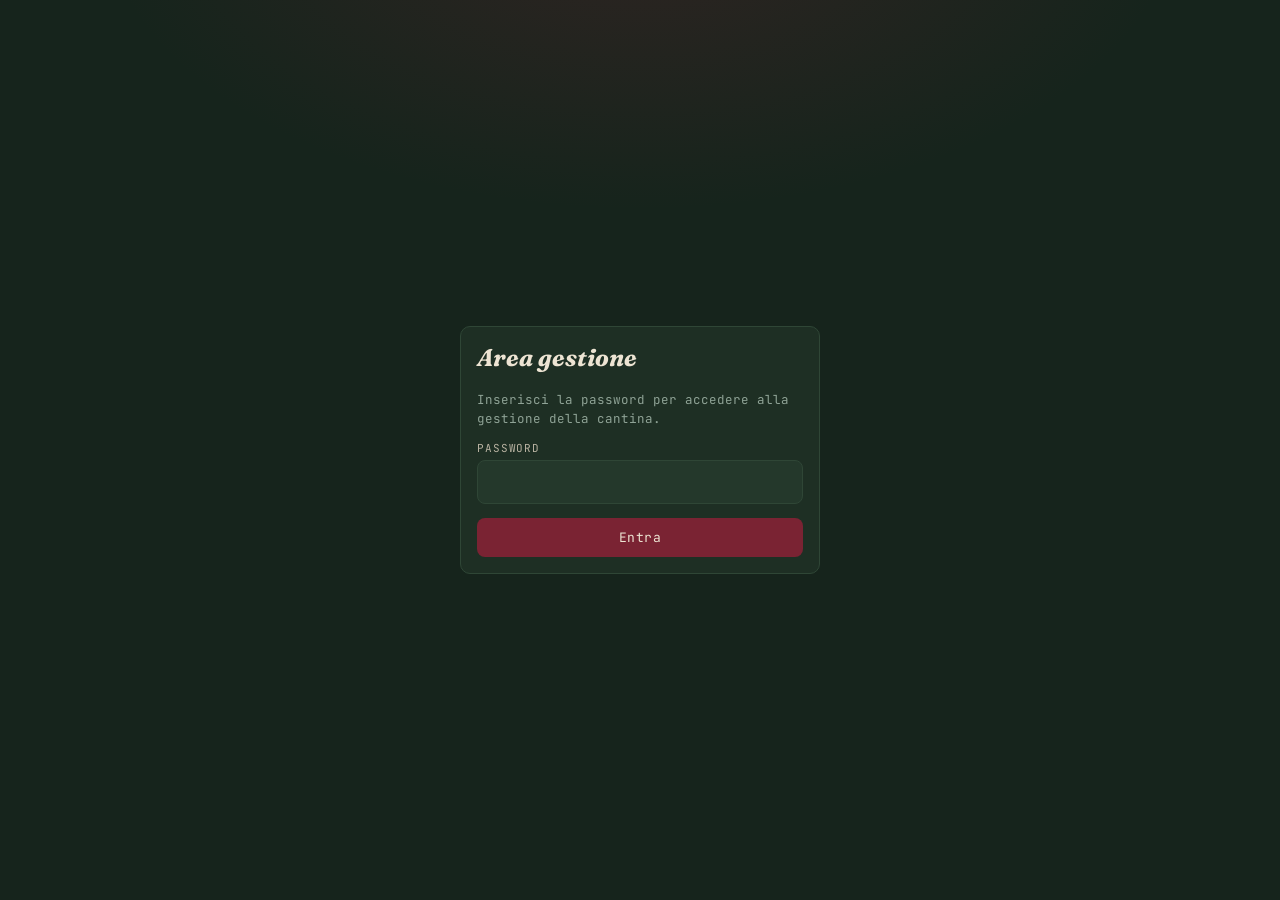
==== admin.html @ 72add6be "Add files via upload" ====
<!DOCTYPE html>
<html lang="it">
<head>
<meta charset="UTF-8">
<meta name="viewport" content="width=device-width, initial-scale=1.0">
<title>Enoteca — Gestione</title>
<link rel="stylesheet" href="style.css">
<meta name="robots" content="noindex, nofollow">
</head>
<body>

<!-- Cancello password -->
<div class="gate" id="gate">
  <div class="card">
    <h2>Area gestione</h2>
    <p class="hint">Inserisci la password per accedere alla gestione della cantina.</p>
    <label for="pwd">Password</label>
    <input type="password" id="pwd" autocomplete="current-password" inputmode="text">
    <button class="btn-primary" id="btn-entra">Entra</button>
    <p class="hint" id="pwd-errore" style="color:var(--ink-red); display:none;">Password errata.</p>
  </div>
</div>

<!-- Configurazione connessione GitHub (prima volta) -->
<div class="gate" id="gh-setup" style="display:none;">
  <div class="card">
    <h2>Collega il repository</h2>
    <p class="hint">Questi dati restano salvati solo su questo telefono/browser e servono per salvare le modifiche direttamente su GitHub.</p>
    <label for="gh-owner">Utente/organizzazione GitHub</label>
    <input type="text" id="gh-owner" placeholder="es. mario-bar">
    <label for="gh-repo">Nome repository</label>
    <input type="text" id="gh-repo" placeholder="es. enoteca-sito">
    <label for="gh-branch">Branch</label>
    <input type="text" id="gh-branch" placeholder="main" value="main">
    <label for="gh-path">Percorso file dati</label>
    <input type="text" id="gh-path" placeholder="data/wines.json" value="data/wines.json">
    <label for="gh-token">Token GitHub (permesso di scrittura)</label>
    <input type="password" id="gh-token" placeholder="ghp_xxxxxxxxxxxx" autocomplete="off">
    <button class="btn-primary" id="btn-salva-config">Salva e connetti</button>
    <p class="hint" id="gh-errore" style="color:var(--ink-red); display:none;"></p>
  </div>
</div>

<!-- App gestione -->
<div class="wrap" id="app" style="display:none;">

  <div class="admin-header">
    <h1>Cantina</h1>
    <a href="#" class="link-small" id="btn-disconnetti">Esci</a>
  </div>

  <nav class="filters" id="filters"></nav>

  <div id="lista"></div>

</div>

<button class="fab" id="fab-aggiungi" style="display:none;" aria-label="Aggiungi vino">+</button>

<!-- Foglio aggiunta nuovo vino -->
<div class="sheet-backdrop" id="sheet-backdrop">
  <div class="sheet">
    <h3>Nuovo vino</h3>
    <label for="f-tipo">Tipologia</label>
    <select id="f-tipo">
      <option value="Bianco">Bianco</option>
      <option value="Bollicine">Bollicine</option>
      <option value="Rosso">Rosso</option>
    </select>
    <label for="f-nome">Nome vino</label>
    <input type="text" id="f-nome" placeholder="es. Sassicaia">
    <div class="row-2">
      <div>
        <label for="f-prezzo">Prezzo (€)</label>
        <input type="number" id="f-prezzo" min="0" step="0.5" placeholder="es. 12">
      </div>
      <div>
        <label for="f-quantita">Bottiglie</label>
        <input type="number" id="f-quantita" min="0" step="1" placeholder="es. 6">
      </div>
    </div>
    <button class="btn-primary" id="btn-salva-vino">Aggiungi alla cantina</button>
    <button class="btn-ghost" id="btn-annulla-vino" style="width:100%; margin-top:10px;">Annulla</button>
  </div>
</div>

<div class="toast" id="toast"></div>

<script src="common.js"></script>
<script src="admin.js"></script>
</body>
</html>
---- style.css ----
/* =========================================================
   Enoteca — sistema di design "vetro di bottiglia"
   ========================================================= */

@import url('https://fonts.googleapis.com/css2?family=Fraunces:ital,opsz,wght@0,9..144,400;0,9..144,600;0,9..144,700;1,9..144,500&family=JetBrains+Mono:wght@400;500;700&display=swap');

:root {
  --bg: #16241c;
  --bg-elevated: #1e2f24;
  --bg-elevated-2: #24382b;
  --line: #2f4636;
  --burgundy: #7a2333;
  --burgundy-bright: #9c3247;
  --gold: #c9a227;
  --gold-soft: #d8bd6a;
  --parchment: #ede4d3;
  --parchment-dim: #b9b3a2;
  --muted: #8fa396;
  --ink-red: #a32638;

  --dot-bianco: #e8d9a0;
  --dot-bollicine: #d4af37;
  --dot-rosso: #7a1f2b;

  --radius: 10px;
  --font-display: 'Fraunces', 'Iowan Old Style', serif;
  --font-mono: 'JetBrains Mono', 'Courier New', monospace;
}

* { box-sizing: border-box; }

html, body {
  margin: 0;
  padding: 0;
  background: var(--bg);
  color: var(--parchment);
  font-family: var(--font-display);
  -webkit-tap-highlight-color: transparent;
}

body {
  background-image:
    radial-gradient(ellipse 900px 500px at 50% -10%, rgba(122,35,51,0.25), transparent 60%);
  min-height: 100vh;
}

.wrap {
  max-width: 640px;
  margin: 0 auto;
  padding: 24px 18px 64px;
}

/* ---------- Header ---------- */
.site-header {
  text-align: center;
  padding: 12px 0 22px;
  border-bottom: 1px solid var(--line);
  margin-bottom: 18px;
}

.site-header .eyebrow {
  font-family: var(--font-mono);
  font-size: 11px;
  letter-spacing: 0.28em;
  text-transform: uppercase;
  color: var(--gold-soft);
}

.site-header h1 {
  font-family: var(--font-display);
  font-weight: 600;
  font-style: italic;
  font-size: clamp(32px, 9vw, 44px);
  margin: 6px 0 4px;
  color: var(--parchment);
}

.site-header p {
  color: var(--muted);
  font-size: 14px;
  margin: 0;
}

/* ---------- Filter pills (tipologia) ---------- */
.filters {
  display: flex;
  gap: 8px;
  overflow-x: auto;
  padding: 4px 2px 18px;
  scrollbar-width: none;
}
.filters::-webkit-scrollbar { display: none; }

.pill {
  flex: 0 0 auto;
  padding: 8px 16px;
  border-radius: 999px;
  border: 1px solid var(--line);
  background: var(--bg-elevated);
  color: var(--parchment-dim);
  font-family: var(--font-mono);
  font-size: 12.5px;
  letter-spacing: 0.03em;
  cursor: pointer;
  display: flex;
  align-items: center;
  gap: 7px;
  transition: background .15s ease, color .15s ease, border-color .15s ease;
}
.pill .dot { width: 8px; height: 8px; border-radius: 50%; flex: 0 0 auto; }
.pill.active {
  background: var(--burgundy);
  color: var(--parchment);
  border-color: var(--burgundy-bright);
}

/* ---------- Section group ---------- */
.group-title {
  display: flex;
  align-items: center;
  gap: 10px;
  margin: 26px 0 10px;
  color: var(--gold-soft);
  font-family: var(--font-mono);
  font-size: 12px;
  letter-spacing: 0.22em;
  text-transform: uppercase;
}
.group-title .dot { width: 9px; height: 9px; border-radius: 50%; }
.group-title::after {
  content: '';
  flex: 1;
  height: 1px;
  background: var(--line);
}

/* ---------- Wine row (dot-leader price list) ---------- */
.wine-row {
  position: relative;
  display: flex;
  align-items: baseline;
  gap: 8px;
  padding: 11px 4px;
  border-bottom: 1px dashed var(--line);
  overflow: hidden;
}

.wine-name {
  font-size: 17px;
  font-weight: 500;
  white-space: nowrap;
  color: var(--parchment);
}

.leader {
  flex: 1;
  border-bottom: 1px dotted var(--muted);
  transform: translateY(-4px);
  opacity: .55;
  min-width: 12px;
}

.wine-price {
  font-family: var(--font-mono);
  font-size: 15.5px;
  color: var(--gold);
  white-space: nowrap;
  font-weight: 500;
}

.wine-row.sold-out .wine-name,
.wine-row.sold-out .wine-price { opacity: .35; }

.stamp {
  position: absolute;
  right: 6px;
  top: 50%;
  transform: translateY(-50%) rotate(-11deg);
  border: 2px solid var(--ink-red);
  color: var(--ink-red);
  font-family: var(--font-mono);
  font-weight: 700;
  font-size: 11px;
  letter-spacing: 0.14em;
  padding: 2px 7px;
  border-radius: 4px;
  background: rgba(163, 38, 56, 0.06);
  pointer-events: none;
}

.empty-state {
  text-align: center;
  color: var(--muted);
  padding: 40px 10px;
  font-size: 14px;
}

/* ---------- Footer ---------- */
.site-footer {
  text-align: center;
  color: var(--muted);
  font-size: 12px;
  margin-top: 40px;
  font-family: var(--font-mono);
}
.site-footer a { color: var(--gold-soft); }

/* ---------- Forms / buttons (admin) ---------- */
.card {
  background: var(--bg-elevated);
  border: 1px solid var(--line);
  border-radius: var(--radius);
  padding: 16px;
}

label {
  display: block;
  font-family: var(--font-mono);
  font-size: 11px;
  letter-spacing: 0.08em;
  text-transform: uppercase;
  color: var(--parchment-dim);
  margin-bottom: 5px;
}

input, select {
  width: 100%;
  background: var(--bg-elevated-2);
  border: 1px solid var(--line);
  color: var(--parchment);
  border-radius: 8px;
  padding: 11px 12px;
  font-family: var(--font-display);
  font-size: 16px;
  margin-bottom: 14px;
}
input:focus, select:focus, button:focus {
  outline: 2px solid var(--gold);
  outline-offset: 1px;
}

button {
  font-family: var(--font-mono);
  font-size: 13px;
  letter-spacing: 0.04em;
  border: none;
  border-radius: 8px;
  padding: 11px 16px;
  cursor: pointer;
  transition: filter .12s ease, transform .05s ease;
}
button:active { transform: scale(0.97); }

.btn-primary { background: var(--burgundy); color: var(--parchment); width: 100%; }
.btn-primary:hover { filter: brightness(1.12); }

.btn-ghost {
  background: transparent;
  border: 1px solid var(--line);
  color: var(--parchment-dim);
}

.btn-danger { background: transparent; color: var(--ink-red); border: 1px solid var(--ink-red); }

.stepper {
  display: flex;
  align-items: center;
  gap: 10px;
}
.stepper button {
  width: 40px;
  height: 40px;
  font-size: 18px;
  font-weight: 700;
  background: var(--bg-elevated-2);
  color: var(--parchment);
  border: 1px solid var(--line);
}
.stepper .qty {
  font-family: var(--font-mono);
  font-size: 18px;
  min-width: 34px;
  text-align: center;
}

.toast {
  position: fixed;
  left: 50%;
  bottom: 24px;
  transform: translateX(-50%);
  background: var(--bg-elevated-2);
  border: 1px solid var(--gold);
  color: var(--parchment);
  padding: 10px 18px;
  border-radius: 999px;
  font-family: var(--font-mono);
  font-size: 12.5px;
  z-index: 50;
  opacity: 0;
  transition: opacity .25s ease;
  pointer-events: none;
}
.toast.show { opacity: 1; }

.gate {
  min-height: 100vh;
  display: flex;
  align-items: center;
  justify-content: center;
  padding: 24px;
}
.gate .card { width: 100%; max-width: 360px; }
.gate h2 {
  font-family: var(--font-display);
  font-style: italic;
  margin-top: 0;
}
.hint {
  color: var(--muted);
  font-size: 12.5px;
  line-height: 1.5;
  font-family: var(--font-mono);
}

.admin-header {
  display: flex;
  align-items: center;
  justify-content: space-between;
  margin-bottom: 18px;
}
.admin-header h1 {
  font-family: var(--font-display);
  font-style: italic;
  font-size: 26px;
  margin: 0;
}
.link-small {
  font-family: var(--font-mono);
  font-size: 12px;
  color: var(--muted);
  text-decoration: none;
  border: 1px solid var(--line);
  padding: 6px 10px;
  border-radius: 8px;
}

.wine-card {
  background: var(--bg-elevated);
  border: 1px solid var(--line);
  border-radius: var(--radius);
  padding: 14px;
  margin-bottom: 12px;
}
.wine-card-top {
  display: flex;
  align-items: center;
  justify-content: space-between;
  gap: 10px;
  margin-bottom: 10px;
}
.wine-card-title {
  display: flex;
  align-items: center;
  gap: 8px;
}
.wine-card-title .dot { width: 9px; height: 9px; border-radius: 50%; flex: 0 0 auto; }
.wine-card-title span { font-size: 16.5px; }
.wine-card-price {
  font-family: var(--font-mono);
  color: var(--gold);
  font-size: 15px;
}
.wine-card-bottom {
  display: flex;
  align-items: center;
  justify-content: space-between;
}
.badge-esaurito {
  font-family: var(--font-mono);
  font-size: 10.5px;
  letter-spacing: .1em;
  color: var(--ink-red);
  border: 1px solid var(--ink-red);
  padding: 2px 7px;
  border-radius: 4px;
}

.fab {
  position: fixed;
  right: 20px;
  bottom: 24px;
  width: 56px;
  height: 56px;
  border-radius: 50%;
  background: var(--burgundy);
  color: var(--parchment);
  font-size: 28px;
  display: flex;
  align-items: center;
  justify-content: center;
  box-shadow: 0 6px 18px rgba(0,0,0,0.4);
  z-index: 40;
}

.sheet-backdrop {
  position: fixed;
  inset: 0;
  background: rgba(0,0,0,0.55);
  display: none;
  align-items: flex-end;
  z-index: 60;
}
.sheet-backdrop.open { display: flex; }
.sheet {
  background: var(--bg-elevated);
  border-top: 1px solid var(--line);
  border-radius: 16px 16px 0 0;
  padding: 20px 18px calc(20px + env(safe-area-inset-bottom));
  width: 100%;
  max-height: 85vh;
  overflow-y: auto;
}
.sheet h3 {
  font-family: var(--font-display);
  font-style: italic;
  margin-top: 0;
}

.row-2 { display: flex; gap: 10px; }
.row-2 > * { flex: 1; }

@media (prefers-reduced-motion: reduce) {
  * { transition: none !important; }
}
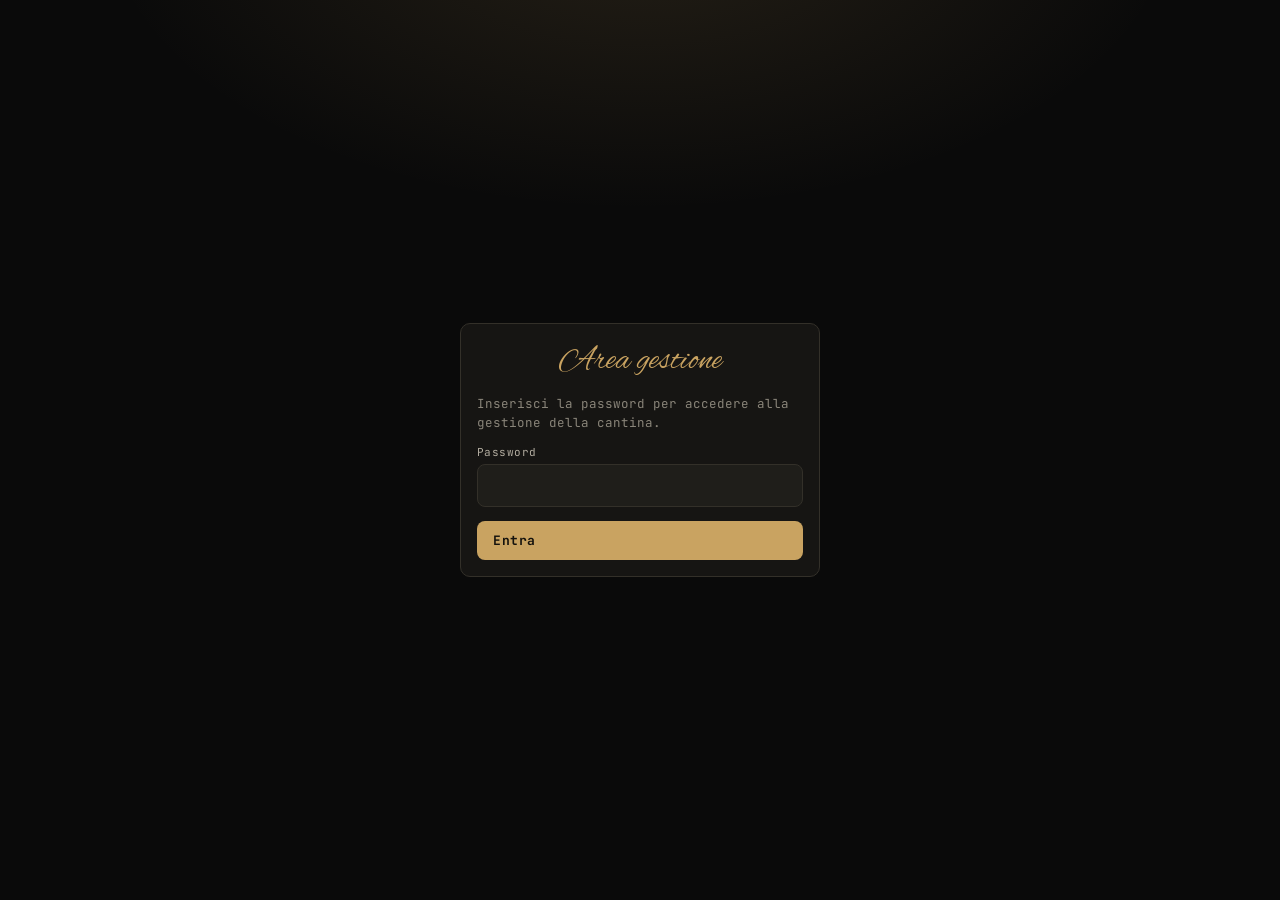
==== commit 4c99c097: "Add files via upload" ====
--- a/admin.html
+++ b/admin.html
@@ -3,7 +3,7 @@
 <head>
 <meta charset="UTF-8">
 <meta name="viewport" content="width=device-width, initial-scale=1.0">
-<title>Enoteca — Gestione</title>
+<title>Bar Garda — Gestione</title>
 <link rel="stylesheet" href="style.css">
 <meta name="robots" content="noindex, nofollow">
 </head>
@@ -44,9 +44,21 @@
 <!-- App gestione -->
 <div class="wrap" id="app" style="display:none;">
 
+  <div class="header-top">
+    <button class="theme-toggle" id="btn-tema">Chiaro</button>
+  </div>
+
   <div class="admin-header">
-    <h1>Cantina</h1>
+    <div>
+      <div class="eyebrow" style="font-family:var(--font-mono); font-size:11px; letter-spacing:.1em; color:var(--gold-soft); margin-bottom:2px;">Bar Garda</div>
+      <h1>Cantina</h1>
+    </div>
     <a href="#" class="link-small" id="btn-disconnetti">Esci</a>
+  </div>
+
+  <div class="print-buttons">
+    <button id="btn-stampa-pubblico">Stampa PDF (carta clienti)</button>
+    <button id="btn-stampa-interno">Stampa PDF (con quantità)</button>
   </div>
 
   <nav class="filters" id="filters"></nav>
@@ -54,6 +66,9 @@
   <div id="lista"></div>
 
 </div>
+
+<!-- Area usata solo per la stampa/salvataggio PDF -->
+<div id="print-area"></div>
 
 <button class="fab" id="fab-aggiungi" style="display:none;" aria-label="Aggiungi vino">+</button>
 
--- a/style.css
+++ b/style.css
@@ -1,30 +1,48 @@
 /* =========================================================
-   Enoteca — sistema di design "vetro di bottiglia"
+   Bar Garda — sistema di design ispirato al menu Vinicola23
    ========================================================= */
 
-@import url('https://fonts.googleapis.com/css2?family=Fraunces:ital,opsz,wght@0,9..144,400;0,9..144,600;0,9..144,700;1,9..144,500&family=JetBrains+Mono:wght@400;500;700&display=swap');
+@import url('https://fonts.googleapis.com/css2?family=Alex+Brush&family=Montserrat:wght@400;500;600;700;800&family=JetBrains+Mono:wght@400;500;700&display=swap');
 
 :root {
-  --bg: #16241c;
-  --bg-elevated: #1e2f24;
-  --bg-elevated-2: #24382b;
-  --line: #2f4636;
-  --burgundy: #7a2333;
-  --burgundy-bright: #9c3247;
-  --gold: #c9a227;
-  --gold-soft: #d8bd6a;
-  --parchment: #ede4d3;
-  --parchment-dim: #b9b3a2;
-  --muted: #8fa396;
+  --bg: #0a0a0a;
+  --bg-elevated: #161513;
+  --bg-elevated-2: #1f1e1a;
+  --line: #333029;
+  --gold: #c9a361;
+  --gold-soft: #e0c07f;
+  --parchment: #f5f1e8;
+  --parchment-dim: #b3ada0;
+  --muted: #8a857a;
+  --ink-red: #b23a3a;
+
+  --dot-bianco: #e8d9a0;
+  --dot-bollicine: #f0d78c;
+  --dot-rosso: #8a2a2a;
+
+  --radius: 10px;
+  --font-script: 'Alex Brush', cursive;
+  --font-sans: 'Montserrat', sans-serif;
+  --font-mono: 'JetBrains Mono', 'Courier New', monospace;
+}
+
+/* Tema chiaro: sovrascrive le variabili quando <html data-theme="light"> */
+[data-theme="light"] {
+  --bg: #faf7f0;
+  --bg-elevated: #ffffff;
+  --bg-elevated-2: #f1ece0;
+  --line: #ddd6c4;
+  --gold: #8a6414;
+  --gold-soft: #6f5312;
+  --parchment: #201d16;
+  --parchment-dim: #63594a;
+  --muted: #7a715f;
   --ink-red: #a32638;
-
-  --dot-bianco: #e8d9a0;
-  --dot-bollicine: #d4af37;
-  --dot-rosso: #7a1f2b;
-
-  --radius: 10px;
-  --font-display: 'Fraunces', 'Iowan Old Style', serif;
-  --font-mono: 'JetBrains Mono', 'Courier New', monospace;
+}
+
+[data-theme="light"] body {
+  background-image:
+    radial-gradient(ellipse 900px 500px at 50% -10%, rgba(201,163,97,0.10), transparent 60%);
 }
 
 * { box-sizing: border-box; }
@@ -34,13 +52,34 @@
   padding: 0;
   background: var(--bg);
   color: var(--parchment);
-  font-family: var(--font-display);
+  font-family: var(--font-sans);
   -webkit-tap-highlight-color: transparent;
+  transition: background .2s ease, color .2s ease;
+}
+
+.header-top {
+  display: flex;
+  justify-content: flex-end;
+}
+
+.theme-toggle {
+  background: var(--bg-elevated);
+  border: 1px solid var(--line);
+  color: var(--parchment-dim);
+  border-radius: 999px;
+  padding: 6px 13px;
+  font-family: var(--font-mono);
+  font-size: 12px;
+  cursor: pointer;
+  display: inline-flex;
+  align-items: center;
+  gap: 6px;
+  margin-bottom: 10px;
 }
 
 body {
   background-image:
-    radial-gradient(ellipse 900px 500px at 50% -10%, rgba(122,35,51,0.25), transparent 60%);
+    radial-gradient(ellipse 900px 500px at 50% -10%, rgba(201,163,97,0.14), transparent 60%);
   min-height: 100vh;
 }
 
@@ -50,10 +89,19 @@
   padding: 24px 18px 64px;
 }
 
+/* ---------- Cornice ---------- */
+.menu-frame {
+  border: 1px solid var(--line);
+  border-radius: 22px;
+  padding: 26px 16px 18px;
+  margin-bottom: 8px;
+  background: linear-gradient(180deg, rgba(255,255,255,0.02), transparent 45%);
+}
+
 /* ---------- Header ---------- */
 .site-header {
   text-align: center;
-  padding: 12px 0 22px;
+  padding: 4px 0 22px;
   border-bottom: 1px solid var(--line);
   margin-bottom: 18px;
 }
@@ -61,18 +109,17 @@
 .site-header .eyebrow {
   font-family: var(--font-mono);
   font-size: 11px;
-  letter-spacing: 0.28em;
-  text-transform: uppercase;
+  letter-spacing: 0.14em;
   color: var(--gold-soft);
 }
 
 .site-header h1 {
-  font-family: var(--font-display);
-  font-weight: 600;
-  font-style: italic;
-  font-size: clamp(32px, 9vw, 44px);
-  margin: 6px 0 4px;
-  color: var(--parchment);
+  font-family: var(--font-script);
+  font-weight: 400;
+  font-size: clamp(48px, 15vw, 76px);
+  margin: 0 0 2px;
+  color: var(--gold);
+  line-height: 1;
 }
 
 .site-header p {
@@ -84,34 +131,32 @@
 /* ---------- Filter pills (tipologia) ---------- */
 .filters {
   display: flex;
-  gap: 8px;
-  overflow-x: auto;
+  flex-wrap: wrap;
+  gap: 7px;
   padding: 4px 2px 18px;
-  scrollbar-width: none;
-}
-.filters::-webkit-scrollbar { display: none; }
+}
 
 .pill {
   flex: 0 0 auto;
-  padding: 8px 16px;
+  padding: 6px 12px;
   border-radius: 999px;
   border: 1px solid var(--line);
   background: var(--bg-elevated);
   color: var(--parchment-dim);
   font-family: var(--font-mono);
-  font-size: 12.5px;
-  letter-spacing: 0.03em;
+  font-size: 11.5px;
+  letter-spacing: 0.02em;
   cursor: pointer;
   display: flex;
   align-items: center;
-  gap: 7px;
+  gap: 6px;
   transition: background .15s ease, color .15s ease, border-color .15s ease;
 }
-.pill .dot { width: 8px; height: 8px; border-radius: 50%; flex: 0 0 auto; }
+.pill .dot { width: 7px; height: 7px; border-radius: 50%; flex: 0 0 auto; }
 .pill.active {
-  background: var(--burgundy);
-  color: var(--parchment);
-  border-color: var(--burgundy-bright);
+  background: var(--gold);
+  color: #14120d;
+  border-color: var(--gold-soft);
 }
 
 /* ---------- Section group ---------- */
@@ -123,8 +168,7 @@
   color: var(--gold-soft);
   font-family: var(--font-mono);
   font-size: 12px;
-  letter-spacing: 0.22em;
-  text-transform: uppercase;
+  letter-spacing: 0.1em;
 }
 .group-title .dot { width: 9px; height: 9px; border-radius: 50%; }
 .group-title::after {
@@ -146,8 +190,8 @@
 }
 
 .wine-name {
-  font-size: 17px;
-  font-weight: 500;
+  font-size: 16.5px;
+  font-weight: 700;
   white-space: nowrap;
   color: var(--parchment);
 }
@@ -162,10 +206,10 @@
 
 .wine-price {
   font-family: var(--font-mono);
-  font-size: 15.5px;
+  font-size: 15px;
   color: var(--gold);
   white-space: nowrap;
-  font-weight: 500;
+  font-weight: 600;
 }
 
 .wine-row.sold-out .wine-name,
@@ -181,10 +225,10 @@
   font-family: var(--font-mono);
   font-weight: 700;
   font-size: 11px;
-  letter-spacing: 0.14em;
+  letter-spacing: 0.08em;
   padding: 2px 7px;
   border-radius: 4px;
-  background: rgba(163, 38, 56, 0.06);
+  background: rgba(178, 58, 58, 0.06);
   pointer-events: none;
 }
 
@@ -217,8 +261,7 @@
   display: block;
   font-family: var(--font-mono);
   font-size: 11px;
-  letter-spacing: 0.08em;
-  text-transform: uppercase;
+  letter-spacing: 0.04em;
   color: var(--parchment-dim);
   margin-bottom: 5px;
 }
@@ -230,7 +273,7 @@
   color: var(--parchment);
   border-radius: 8px;
   padding: 11px 12px;
-  font-family: var(--font-display);
+  font-family: var(--font-sans);
   font-size: 16px;
   margin-bottom: 14px;
 }
@@ -251,8 +294,8 @@
 }
 button:active { transform: scale(0.97); }
 
-.btn-primary { background: var(--burgundy); color: var(--parchment); width: 100%; }
-.btn-primary:hover { filter: brightness(1.12); }
+.btn-primary { background: var(--gold); color: #14120d; font-weight: 700; width: 100%; }
+.btn-primary:hover { filter: brightness(1.08); }
 
 .btn-ghost {
   background: transparent;
@@ -309,12 +352,15 @@
   justify-content: center;
   padding: 24px;
 }
-.gate .card { width: 100%; max-width: 360px; }
+.gate .card { width: 100%; max-width: 360px; text-align: center; }
 .gate h2 {
-  font-family: var(--font-display);
-  font-style: italic;
-  margin-top: 0;
-}
+  font-family: var(--font-script);
+  font-weight: 400;
+  font-size: 34px;
+  color: var(--gold);
+  margin: 0 0 12px;
+}
+.gate label, .gate input, .gate .hint, .gate button { text-align: left; }
 .hint {
   color: var(--muted);
   font-size: 12.5px;
@@ -329,9 +375,10 @@
   margin-bottom: 18px;
 }
 .admin-header h1 {
-  font-family: var(--font-display);
-  font-style: italic;
-  font-size: 26px;
+  font-family: var(--font-script);
+  font-weight: 400;
+  font-size: 40px;
+  color: var(--gold);
   margin: 0;
 }
 .link-small {
@@ -364,11 +411,12 @@
   gap: 8px;
 }
 .wine-card-title .dot { width: 9px; height: 9px; border-radius: 50%; flex: 0 0 auto; }
-.wine-card-title span { font-size: 16.5px; }
+.wine-card-title span { font-size: 16px; font-weight: 700; }
 .wine-card-price {
   font-family: var(--font-mono);
   color: var(--gold);
   font-size: 15px;
+  font-weight: 600;
 }
 .wine-card-bottom {
   display: flex;
@@ -378,7 +426,7 @@
 .badge-esaurito {
   font-family: var(--font-mono);
   font-size: 10.5px;
-  letter-spacing: .1em;
+  letter-spacing: .05em;
   color: var(--ink-red);
   border: 1px solid var(--ink-red);
   padding: 2px 7px;
@@ -392,20 +440,20 @@
   width: 56px;
   height: 56px;
   border-radius: 50%;
-  background: var(--burgundy);
-  color: var(--parchment);
+  background: var(--gold);
+  color: #14120d;
   font-size: 28px;
   display: flex;
   align-items: center;
   justify-content: center;
-  box-shadow: 0 6px 18px rgba(0,0,0,0.4);
+  box-shadow: 0 6px 18px rgba(0,0,0,0.5);
   z-index: 40;
 }
 
 .sheet-backdrop {
   position: fixed;
   inset: 0;
-  background: rgba(0,0,0,0.55);
+  background: rgba(0,0,0,0.6);
   display: none;
   align-items: flex-end;
   z-index: 60;
@@ -421,14 +469,81 @@
   overflow-y: auto;
 }
 .sheet h3 {
-  font-family: var(--font-display);
-  font-style: italic;
-  margin-top: 0;
+  font-family: var(--font-script);
+  font-weight: 400;
+  font-size: 30px;
+  color: var(--gold);
+  margin: 0 0 12px;
 }
 
 .row-2 { display: flex; gap: 10px; }
 .row-2 > * { flex: 1; }
 
+.print-buttons {
+  display: flex;
+  gap: 10px;
+  margin: 16px 0 22px;
+}
+.print-buttons button {
+  flex: 1;
+  background: var(--bg-elevated);
+  border: 1px solid var(--line);
+  color: var(--parchment-dim);
+}
+
+/* Area usata solo in stampa/PDF, invisibile a schermo */
+#print-area { display: none; }
+
+@media print {
+  body * { visibility: hidden; }
+  #print-area, #print-area * { visibility: visible; }
+  #print-area {
+    display: block;
+    position: absolute;
+    top: 0; left: 0;
+    width: 100%;
+    background: #fff;
+    color: #201a12;
+  }
+  #print-area .print-title {
+    font-family: var(--font-script);
+    font-weight: 400;
+    font-size: 32px;
+    color: #8a6414;
+    text-align: center;
+    margin-bottom: 4px;
+  }
+  #print-area .print-sub {
+    text-align: center;
+    font-family: var(--font-mono);
+    font-size: 11px;
+    color: #6b6151;
+    margin-bottom: 18px;
+  }
+  #print-area .print-group {
+    font-family: var(--font-mono);
+    font-size: 11px;
+    letter-spacing: 0.1em;
+    margin: 16px 0 6px;
+    border-bottom: 1px solid #ccc2a8;
+    padding-bottom: 3px;
+  }
+  #print-area .print-row {
+    display: flex;
+    justify-content: space-between;
+    font-size: 13px;
+    padding: 3px 0;
+    font-weight: 600;
+  }
+  #print-area .print-row .qty {
+    color: #6b6151;
+    font-family: var(--font-mono);
+    font-size: 11.5px;
+    margin-left: 8px;
+    font-weight: 400;
+  }
+}
+
 @media (prefers-reduced-motion: reduce) {
   * { transition: none !important; }
 }
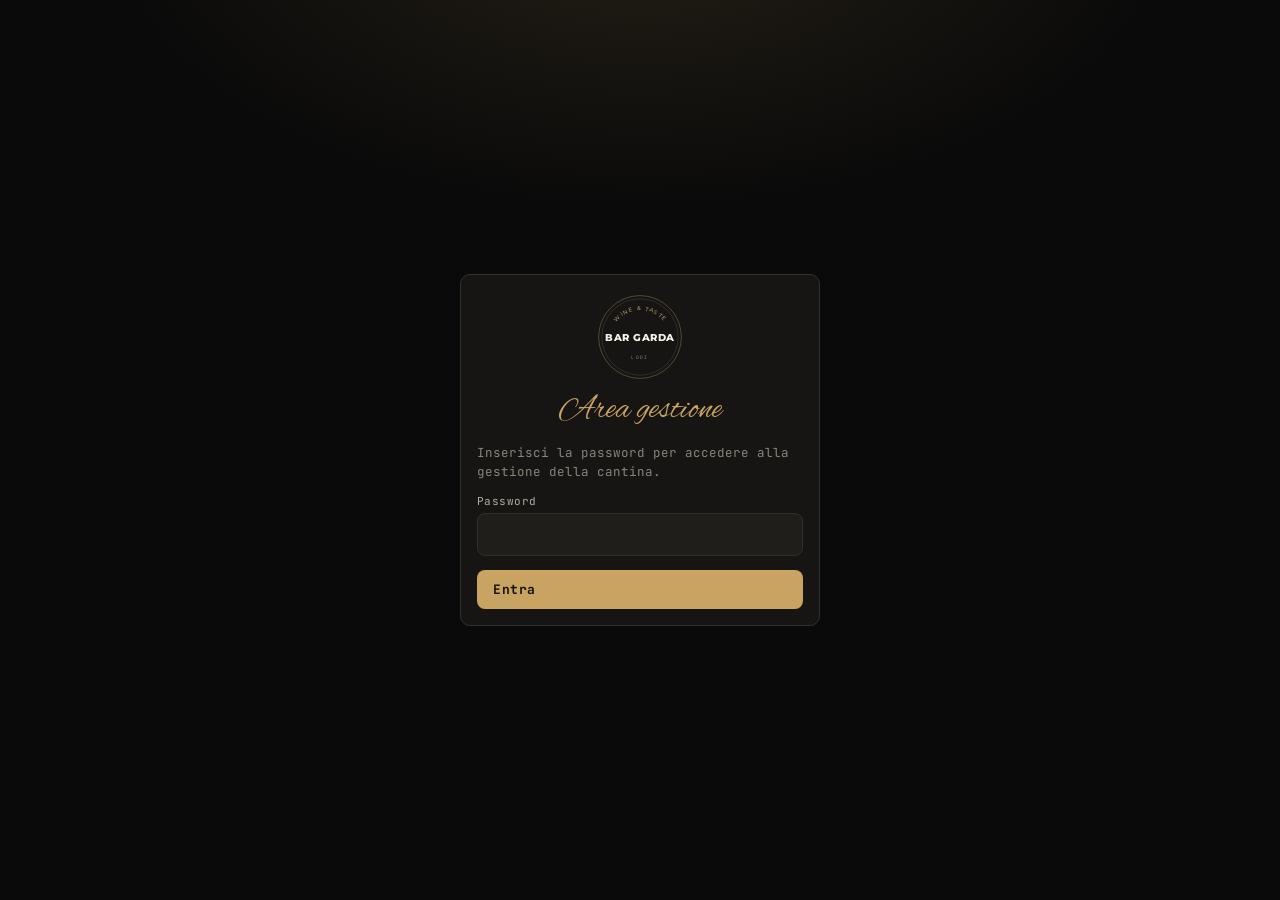
==== commit 1730f4f6: "Add files via upload" ====
--- a/admin.html
+++ b/admin.html
@@ -12,6 +12,16 @@
 <!-- Cancello password -->
 <div class="gate" id="gate">
   <div class="card">
+    <svg class="brand-badge" viewBox="0 0 200 200" aria-hidden="true">
+      <circle cx="100" cy="100" r="90" fill="none" stroke="var(--gold-soft)" stroke-width="1.2" opacity="0.55"/>
+      <circle cx="100" cy="100" r="83" fill="none" stroke="var(--gold-soft)" stroke-width="1" opacity="0.3"/>
+      <path id="arcoAltoGate" d="M 34,108 a 66,66 0 1 1 132,0" fill="none"/>
+      <text font-family="var(--font-sans)" font-size="12" letter-spacing="2" fill="var(--gold-soft)">
+        <textPath href="#arcoAltoGate" startOffset="50%" text-anchor="middle">WINE &amp; TASTE</textPath>
+      </text>
+      <text x="100" y="108" text-anchor="middle" font-family="var(--font-sans)" font-weight="800" font-size="22" letter-spacing="1" fill="var(--parchment)">BAR GARDA</text>
+      <text x="100" y="148" text-anchor="middle" font-family="var(--font-mono)" font-size="10" letter-spacing="3" fill="var(--muted)">LODI</text>
+    </svg>
     <h2>Area gestione</h2>
     <p class="hint">Inserisci la password per accedere alla gestione della cantina.</p>
     <label for="pwd">Password</label>
--- a/style.css
+++ b/style.css
@@ -89,13 +89,20 @@
   padding: 24px 18px 64px;
 }
 
-/* ---------- Cornice ---------- */
+/* ---------- Cornice ed emblema ---------- */
 .menu-frame {
   border: 1px solid var(--line);
   border-radius: 22px;
   padding: 26px 16px 18px;
   margin-bottom: 8px;
   background: linear-gradient(180deg, rgba(255,255,255,0.02), transparent 45%);
+}
+
+.brand-badge {
+  display: block;
+  width: 132px;
+  height: 132px;
+  margin: 0 auto 6px;
 }
 
 /* ---------- Header ---------- */
@@ -353,6 +360,7 @@
   padding: 24px;
 }
 .gate .card { width: 100%; max-width: 360px; text-align: center; }
+.gate .brand-badge { width: 92px; height: 92px; }
 .gate h2 {
   font-family: var(--font-script);
   font-weight: 400;
